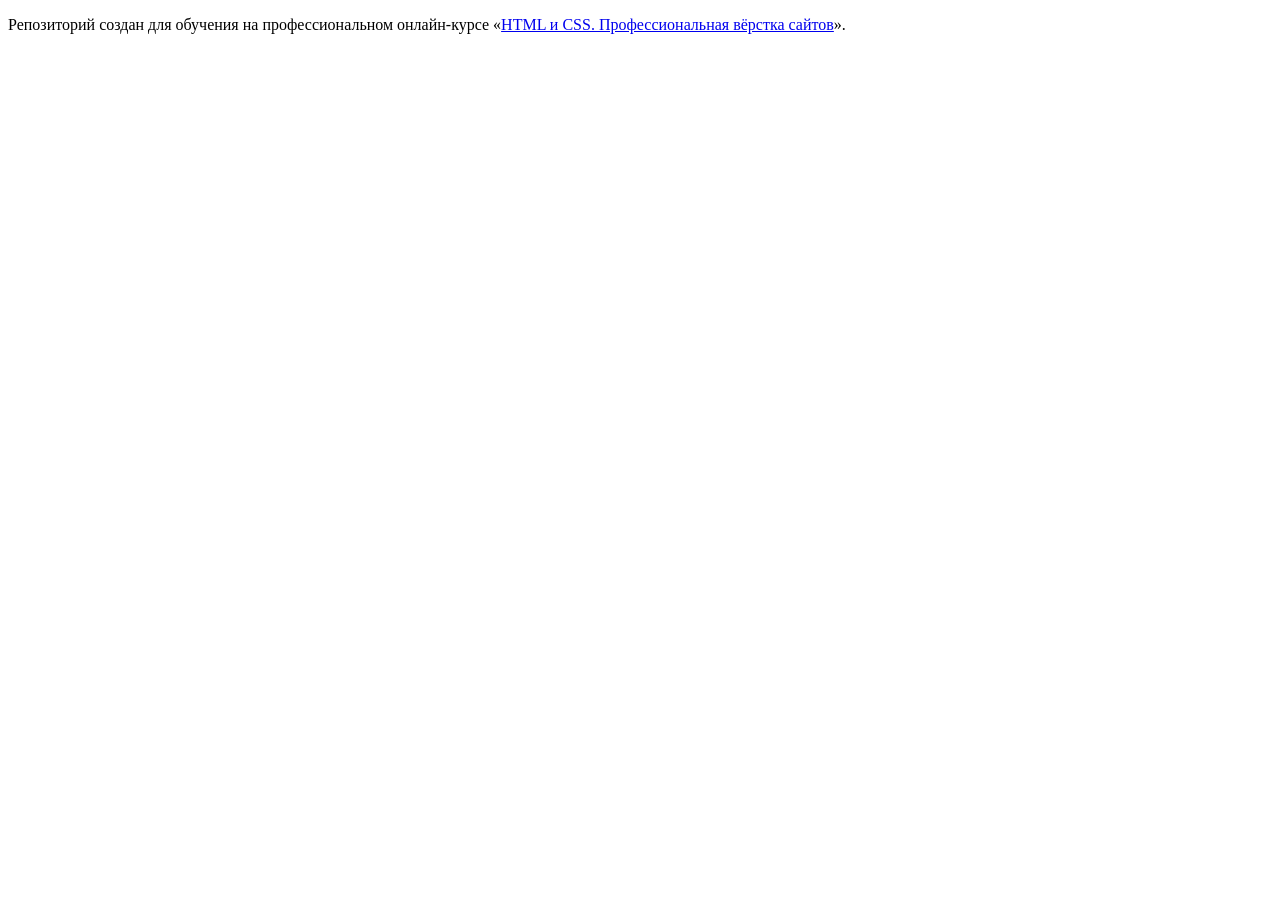
==== index.html @ 31a27332 ":hatching_chick:" ====
<!DOCTYPE html>
<html lang="ru">
  <head>
    <meta charset="utf-8">
    <title>HTML Academy: Седона</title>
  </head>
  <body>

    <p>Репозиторий создан для обучения на профессиональном онлайн‑курсе «<a href="https://htmlacademy.ru/intensive/htmlcss">HTML и CSS. Профессиональная вёрстка сайтов</a>».</p>

  </body>
</html>
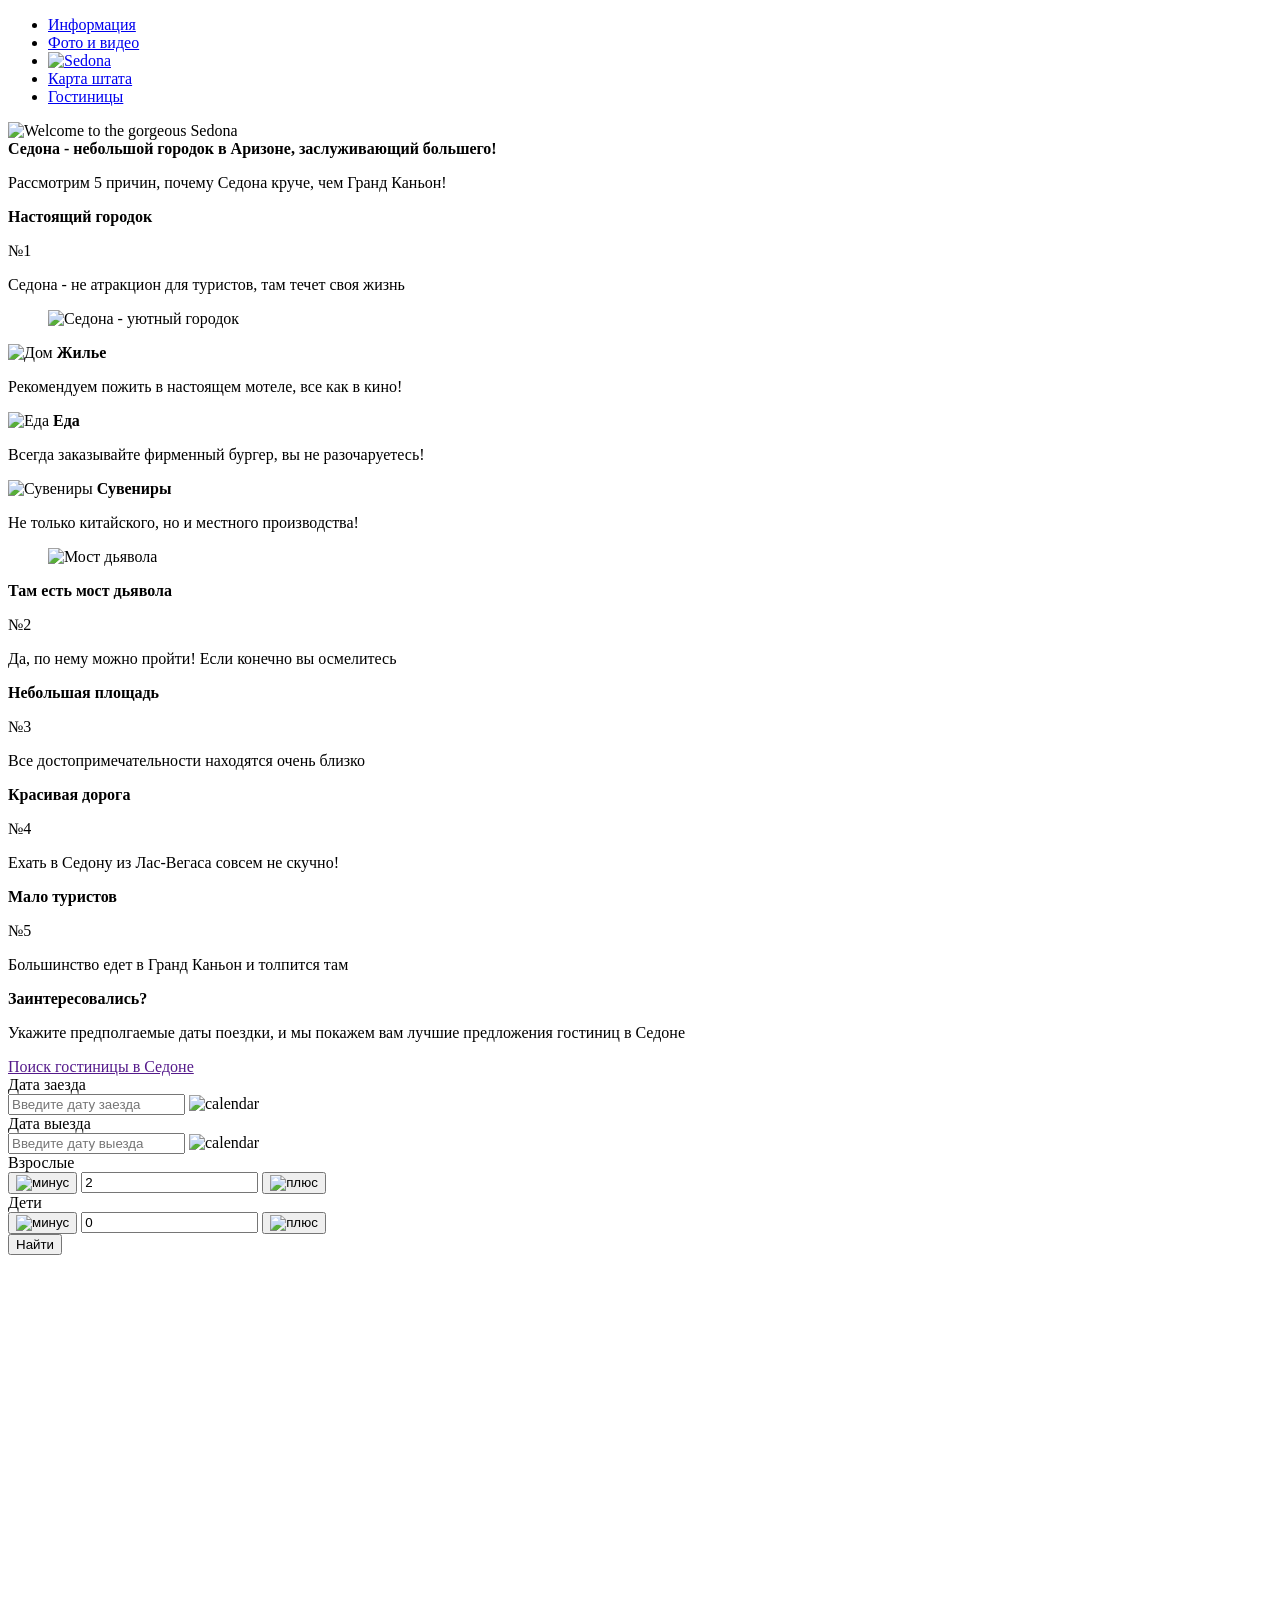
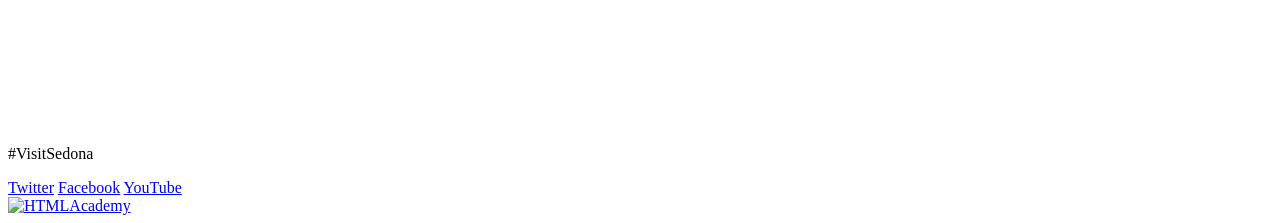
==== commit 8d3eddc2: "Сделал разметку основной страницы" ====
--- a/index.html
+++ b/index.html
@@ -1,12 +1,153 @@
 <!DOCTYPE html>
 <html lang="ru">
-  <head>
-    <meta charset="utf-8">
-    <title>HTML Academy: Седона</title>
-  </head>
-  <body>
-
-    <p>Репозиторий создан для обучения на профессиональном онлайн‑курсе «<a href="https://htmlacademy.ru/intensive/htmlcss">HTML и CSS. Профессиональная вёрстка сайтов</a>».</p>
-
-  </body>
-</html>
+    <head>
+        <meta charset="utf-8">
+        <title>Sedona</title>
+    </head>
+    <body>
+      <div class="container background">
+        <header class="main-header">
+            <nav class="main-navigation">
+                <ul>
+                    <li>
+                        <a href="#">Информация</a>
+                    </li>
+                    <li>
+                        <a href="#">Фото и видео</a>
+                    </li>
+                    <li>
+                        <a href="index.html"><img src="logo.png" width="" height="" alt="Sedona"></a>
+                    </li>
+                    <li>
+                        <a href="#">Карта штата</a>
+                    </li>
+                    <li>
+                        <a href="#">Гостиницы</a>
+                    </li>
+                </ul>
+            </nav>
+        </header>
+        <main class="content-main">
+          <div class="logo">
+              <img src="img/logo.png" width="" height="" alt="Welcome to the gorgeous Sedona">
+          </div>
+          <section class="intro">
+            <b class="intro-text">Седона - небольшой городок в Аризоне, заслуживающий большего!</b>
+                    <p>Рассмотрим 5 причин, почему Седона круче, чем Гранд Каньон!</p>
+                </section>
+                <div class="index-content">
+                    <section class="index-content-text">
+                        <b class="index-content-title">Настоящий городок</b>
+                        <p>№1</p>
+                        <p>Седона - не атракцион для туристов, там течет своя жизнь</p>
+                    </section>
+                    <figure class="index-content-img">
+                        <img src="img/index-view-sedona.png" width="" height="" alt="Седона - уютный городок">
+                    </figure>
+                </div>
+                <section class="features">
+                    <div class="features-item">
+                        <img src="img/index-icon-house.png" width="" height="" alt="Дом">
+                        <b class="features-name">Жилье</b>
+                        <p>Рекомендуем пожить в настоящем мотеле, все как в кино!</p>
+                    </div>
+                    <div class="features-item">
+                        <img src="img/index-icon-food.png" width="" height="" alt="Еда">
+                        <b class="features-name">Еда</b>
+                        <p>Всегда заказывайте фирменный бургер, вы не разочаруетесь!</p>
+                    </div>
+                    <div class="features-item">
+                        <img src="img/index-icon-souvenirs.png" width="" height="" alt="Сувениры">
+                        <b class="features-name">Сувениры</b>
+                        <p>Не только китайского, но и местного производства!</p>
+                    </div>
+                </section>
+                <div class="index-content">
+                    <figure class="index-content-img">
+                        <img src="img/index-bridge-sedona.png" width="" height="" alt="Мост дьявола">
+                    </figure>
+                    <section class="index-content-text">
+                        <b class="index-content-title">Там есть мост дьявола</b>
+                        <p>№2</p>
+                        <p>Да, по нему можно пройти! Если конечно вы осмелитесь</p>
+                    </section>
+                </div>
+                <section class="features">
+                    <div class="features-item">
+                        <b class="features-name">Небольшая площадь</b>
+                        <p>№3</p>
+                        <p>Все достопримечательности находятся очень близко</p>
+                    </div>
+                    <div class="features-item">
+                        <b class="features-name">Красивая дорога</b>
+                        <p>№4</p>
+                        <p>Ехать в Седону из Лас-Вегаса совсем не скучно!</p>
+                    </div>
+                    <div class="features-item">
+                        <b class="features-name">Мало туристов</b>
+                        <p>№5</p>
+                        <p>Большинство едет в Гранд Каньон и толпится там</p>
+                    </div>
+                </section>
+                <section class="intro">
+                  <b class="intro-text">Заинтересовались?</b>
+                    <p>Укажите предполгаемые даты поездки, и мы покажем вам лучшие предложения гостиниц в Седоне</p>
+                </section>
+                <div class="search">
+                  <a href="" class="search-hotels">Поиск гостиницы в Седоне</a>
+                  <div class="search-filters">
+                      <form name="calendar" action="#" method="get">
+                          <div class="field-data">
+                            <label for="arrival-data">Дата заезда</label>
+                            <div class="value-data">
+                              <input type="data" name="calendar" id="arrival-data" placeholder="Введите дату заезда">
+                                    <img src="img/calendar-icon.png" width="" height="" alt="calendar">
+                                </div>
+                            </div>
+                            <div class="field-data">
+                                <label for="departure-data">Дата выезда</label>
+                                <div class="value-data">
+                                  <input type="data" name="calendar" id="departure-data" placeholder="Введите дату выезда">
+                                    <img src="calendar-icon.png" width="" height="" alt="calendar">
+                                </div>
+                            </div>
+                            <div class="field-people">
+                                <label for="adults">Взрослые</label>
+                                <div class="value-people">
+                                    <button class="btn-minus" type="button"><img src="icons/minus.png" width="" height="" alt="минус"></button>
+                                    <input type="number" name="adults-guests" id="adults" value="2">
+                                    <button class="btn-plus" type="button"><img src="icons/plus.png" width="" height="" alt="плюс"></button>
+                                </div>
+                            </div>
+                            <div class="field-people">
+                                <label for="children">Дети</label>
+                                <div class="value-people">
+                                    <button class="btn-minus" type="button"><img src="icons/minus.png" width="" height="" alt="минус"></button>
+                                    <input type="number" name="children-guests" id="children" value="0">
+                                    <button class="btn-plus" type="button"><img src="icons/plus.png" width="" height="" alt="плюс"></button>
+                                </div>
+                            </div>
+                            <button class="btn" type="submit">Найти</button>
+                          </form>
+                      </div>
+                  </div>
+                  <div class="map">
+                    <iframe src="https://www.google.com/maps/embed?pb=!1m18!1m12!1m3!1d37041.24439886226!2d-111.81619621263492!3d34.85586581828599!2m3!1f0!2f0!3f0!3m2!1i1024!2i768!4f13.1!3m3!1m2!1s0x872da132f942b00d%3A0x5548c523fa6c8efd!2z0KHQtdC00L7QvdCwLCDQkNGA0LjQt9C-0L3QsCA4NjMzNiwg0KHQqNCQ!5e0!3m2!1sru!2sru!4v1460890331853" width="100%" height="470px" frameborder="0" style="border:0" allowfullscreen></iframe>
+                  </div>
+                </main>
+                <footer class="main-footer">
+                    <section class="footer-hashtag">
+                        <p>#VisitSedona</p>
+                    </section>
+                    <section class="footer-social">
+                        <a class="social-btn social-btn-Twi" href="#">Twitter</a>
+                        <a class="social-btn social-btn-fb" href="#">Facebook</a>
+                        <a class="social-btn social-btn-youtube" href="#">YouTube</a>
+                    </section>
+                    <section class="footer-copyright">
+                        <a href="https://htmlacademy.ru"><img src="HTMLAcademy.png" width="" height="" alt="HTMLAcademy"></a>
+                    </section>
+                </footer>
+            </div>
+        </body>
+    </html>
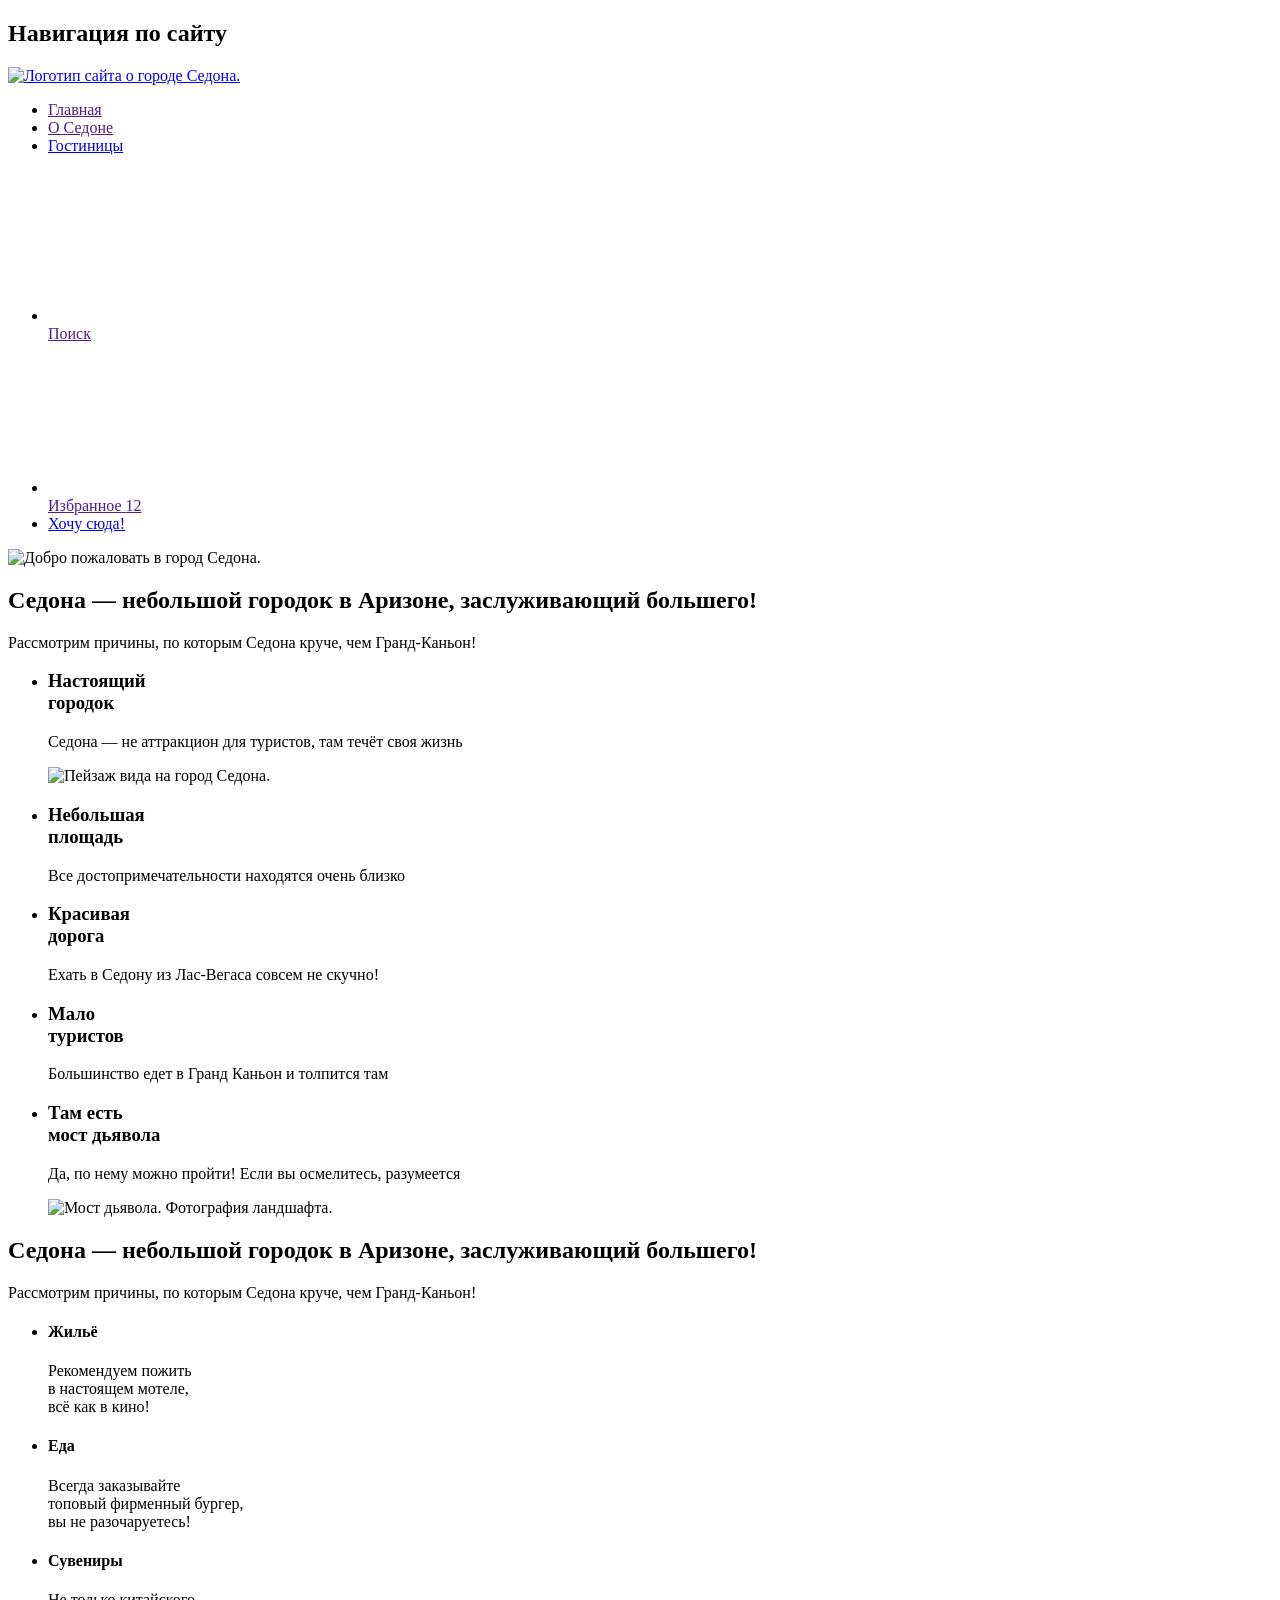
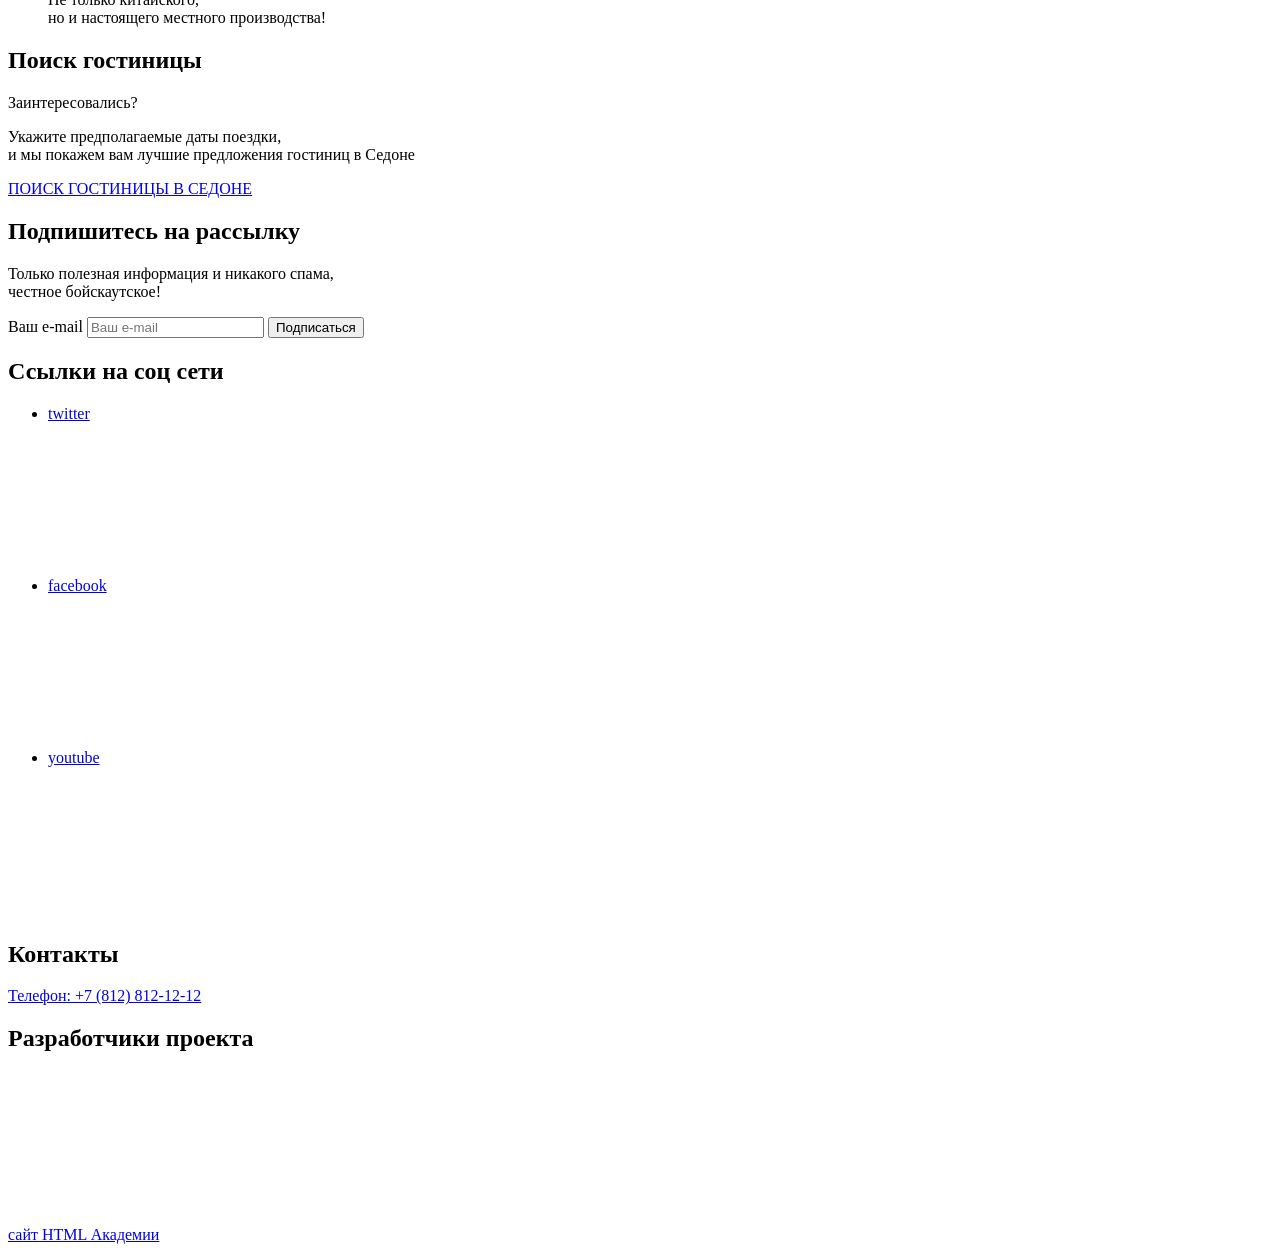
==== commit e77d3ecd: "Сделал разметку основной страницы *" ====
--- a/index.html
+++ b/index.html
@@ -1,153 +1,194 @@
 <!DOCTYPE html>
-<html lang="ru">
-    <head>
-        <meta charset="utf-8">
-        <title>Sedona</title>
-    </head>
-    <body>
-      <div class="container background">
-        <header class="main-header">
-            <nav class="main-navigation">
-                <ul>
-                    <li>
-                        <a href="#">Информация</a>
-                    </li>
-                    <li>
-                        <a href="#">Фото и видео</a>
-                    </li>
-                    <li>
-                        <a href="index.html"><img src="logo.png" width="" height="" alt="Sedona"></a>
-                    </li>
-                    <li>
-                        <a href="#">Карта штата</a>
-                    </li>
-                    <li>
-                        <a href="#">Гостиницы</a>
-                    </li>
-                </ul>
-            </nav>
-        </header>
-        <main class="content-main">
-          <div class="logo">
-              <img src="img/logo.png" width="" height="" alt="Welcome to the gorgeous Sedona">
+<html class="page" lang="ru">
+
+  <head>
+    <meta charset="UTF-8">
+    <meta http-equiv="X-UA-Compatible" content="IE=edge">
+    <meta name="viewport" content="width=device-width, initial-scale=1.0">
+    <title>Седона</title>
+    <link rel="stylesheet" href="./css/style.css">
+  </head>
+
+  <body>
+    <div class="page-container">
+      <header class="site-header">
+        <nav class="navigation">
+          <h2 class="visually-hidden">Навигация по сайту</h2>
+          <a class="logo-link" href="/">
+            <img class="logo-img" src="" width="" height="" alt="Логотип сайта о городе Седона.">
+          </a>
+          <ul class="navigation-menu">
+            <li class="navigation-menu-item">
+              <a class="navigation-menu-link navigation-link-active" href="">Главная</a>
+            </li>
+            <li class="navigation-menu-item">
+              <a class="navigation-menu-link" href="">О Седоне</a>
+            </li>
+            <li class="navigation-menu-item">
+              <a class="navigation-menu-link" href="catalog.html">Гостиницы</a>
+            </li>
+          </ul>
+          <ul class="navigation-menu user-menu">
+            <li class="navigation-menu-item">
+              <a class="navigation-menu-link navigation-menu-icons" href="">
+                <svg class="icon-search" width="" height="">
+                </svg>
+                <span class="visually-hidden">Поиск</span>
+              </a>
+            </li>
+            <li class="navigation-menu-item">
+              <a class="navigation-menu-link navigation-menu-icons" href="">
+                <svg class="icon-favorite" width="" height="">
+                </svg>
+                <span class="visually-hidden">Избранное</span>
+                <span class="favorite-counter">12</span>
+              </a>
+            </li>
+            <li class="navigation-menu-item">
+              <a class="navigation-menu-link button" href="catalog.html">Хочу сюда!</a>
+            </li>
+          </ul>
+        </nav>
+      </header>
+      <main class="home-page">
+        <section class="advantages">
+          <div class="intro">
+            <img class="intro-image" src="" width="" height="" alt="Добро пожаловать в город Седона.">
           </div>
-          <section class="intro">
-            <b class="intro-text">Седона - небольшой городок в Аризоне, заслуживающий большего!</b>
-                    <p>Рассмотрим 5 причин, почему Седона круче, чем Гранд Каньон!</p>
-                </section>
-                <div class="index-content">
-                    <section class="index-content-text">
-                        <b class="index-content-title">Настоящий городок</b>
-                        <p>№1</p>
-                        <p>Седона - не атракцион для туристов, там течет своя жизнь</p>
-                    </section>
-                    <figure class="index-content-img">
-                        <img src="img/index-view-sedona.png" width="" height="" alt="Седона - уютный городок">
-                    </figure>
-                </div>
-                <section class="features">
-                    <div class="features-item">
-                        <img src="img/index-icon-house.png" width="" height="" alt="Дом">
-                        <b class="features-name">Жилье</b>
-                        <p>Рекомендуем пожить в настоящем мотеле, все как в кино!</p>
-                    </div>
-                    <div class="features-item">
-                        <img src="img/index-icon-food.png" width="" height="" alt="Еда">
-                        <b class="features-name">Еда</b>
-                        <p>Всегда заказывайте фирменный бургер, вы не разочаруетесь!</p>
-                    </div>
-                    <div class="features-item">
-                        <img src="img/index-icon-souvenirs.png" width="" height="" alt="Сувениры">
-                        <b class="features-name">Сувениры</b>
-                        <p>Не только китайского, но и местного производства!</p>
-                    </div>
-                </section>
-                <div class="index-content">
-                    <figure class="index-content-img">
-                        <img src="img/index-bridge-sedona.png" width="" height="" alt="Мост дьявола">
-                    </figure>
-                    <section class="index-content-text">
-                        <b class="index-content-title">Там есть мост дьявола</b>
-                        <p>№2</p>
-                        <p>Да, по нему можно пройти! Если конечно вы осмелитесь</p>
-                    </section>
-                </div>
-                <section class="features">
-                    <div class="features-item">
-                        <b class="features-name">Небольшая площадь</b>
-                        <p>№3</p>
-                        <p>Все достопримечательности находятся очень близко</p>
-                    </div>
-                    <div class="features-item">
-                        <b class="features-name">Красивая дорога</b>
-                        <p>№4</p>
-                        <p>Ехать в Седону из Лас-Вегаса совсем не скучно!</p>
-                    </div>
-                    <div class="features-item">
-                        <b class="features-name">Мало туристов</b>
-                        <p>№5</p>
-                        <p>Большинство едет в Гранд Каньон и толпится там</p>
-                    </div>
-                </section>
-                <section class="intro">
-                  <b class="intro-text">Заинтересовались?</b>
-                    <p>Укажите предполгаемые даты поездки, и мы покажем вам лучшие предложения гостиниц в Седоне</p>
-                </section>
-                <div class="search">
-                  <a href="" class="search-hotels">Поиск гостиницы в Седоне</a>
-                  <div class="search-filters">
-                      <form name="calendar" action="#" method="get">
-                          <div class="field-data">
-                            <label for="arrival-data">Дата заезда</label>
-                            <div class="value-data">
-                              <input type="data" name="calendar" id="arrival-data" placeholder="Введите дату заезда">
-                                    <img src="img/calendar-icon.png" width="" height="" alt="calendar">
-                                </div>
-                            </div>
-                            <div class="field-data">
-                                <label for="departure-data">Дата выезда</label>
-                                <div class="value-data">
-                                  <input type="data" name="calendar" id="departure-data" placeholder="Введите дату выезда">
-                                    <img src="calendar-icon.png" width="" height="" alt="calendar">
-                                </div>
-                            </div>
-                            <div class="field-people">
-                                <label for="adults">Взрослые</label>
-                                <div class="value-people">
-                                    <button class="btn-minus" type="button"><img src="icons/minus.png" width="" height="" alt="минус"></button>
-                                    <input type="number" name="adults-guests" id="adults" value="2">
-                                    <button class="btn-plus" type="button"><img src="icons/plus.png" width="" height="" alt="плюс"></button>
-                                </div>
-                            </div>
-                            <div class="field-people">
-                                <label for="children">Дети</label>
-                                <div class="value-people">
-                                    <button class="btn-minus" type="button"><img src="icons/minus.png" width="" height="" alt="минус"></button>
-                                    <input type="number" name="children-guests" id="children" value="0">
-                                    <button class="btn-plus" type="button"><img src="icons/plus.png" width="" height="" alt="плюс"></button>
-                                </div>
-                            </div>
-                            <button class="btn" type="submit">Найти</button>
-                          </form>
-                      </div>
-                  </div>
-                  <div class="map">
-                    <iframe src="https://www.google.com/maps/embed?pb=!1m18!1m12!1m3!1d37041.24439886226!2d-111.81619621263492!3d34.85586581828599!2m3!1f0!2f0!3f0!3m2!1i1024!2i768!4f13.1!3m3!1m2!1s0x872da132f942b00d%3A0x5548c523fa6c8efd!2z0KHQtdC00L7QvdCwLCDQkNGA0LjQt9C-0L3QsCA4NjMzNiwg0KHQqNCQ!5e0!3m2!1sru!2sru!4v1460890331853" width="100%" height="470px" frameborder="0" style="border:0" allowfullscreen></iframe>
-                  </div>
-                </main>
-                <footer class="main-footer">
-                    <section class="footer-hashtag">
-                        <p>#VisitSedona</p>
-                    </section>
-                    <section class="footer-social">
-                        <a class="social-btn social-btn-Twi" href="#">Twitter</a>
-                        <a class="social-btn social-btn-fb" href="#">Facebook</a>
-                        <a class="social-btn social-btn-youtube" href="#">YouTube</a>
-                    </section>
-                    <section class="footer-copyright">
-                        <a href="https://htmlacademy.ru"><img src="HTMLAcademy.png" width="" height="" alt="HTMLAcademy"></a>
-                    </section>
-                </footer>
-            </div>
-        </body>
-    </html>
+          <div class="intro-text-container">
+            <h1 class="intro-text text-title">
+              Седона — небольшой городок в Аризоне, заслуживающий большего!
+            </h1>
+            <p class="intro-text text-description">
+              Рассмотрим причины, по которым Седона круче, чем Гранд-Каньон!
+            </p>
+          </div>
+          <ul class="advantages-list">
+            <li class="advantages-item advantages-item__large">
+              <div class="description-container">
+                <h3 class="advantages-item-title">Настоящий<br>городок</h3>
+                <p class="advantages-item-description">Седона — не аттракцион для туристов, там
+                  течёт своя жизнь</p>
+              </div>
+              <img class="advantages-item-picture" src="" width="" height="" alt="Пейзаж вида на город Седона.">
+            </li>
+            <li class="advantages-item">
+              <div class="description-container">
+                <h3 class="advantages-item-title">Небольшая<br>площадь</h3>
+                <p class="advantages-item-description">Все достопримечательности находятся очень близко
+                </p>
+              </div>
+            </li>
+            <li class="advantages-item">
+              <h3 class="advantages-item-title">Красивая<br>дорога</h3>
+              <p class="advantages-item-description">Ехать в Седону из Лас-Вегаса совсем не скучно!</p>
+            </li>
+            <li class="advantages-item">
+              <h3 class="advantages-item-title">Мало<br>туристов</h3>
+              <p class="advantages-item-description">Большинство едет в Гранд Каньон и толпится там</p>
+            </li>
+            <li class="advantages-item advantages-item__large">
+              <div class="description-container">
+                <h3 class="advantages-item-title">Там есть<br>мост дьявола</h3>
+                <p class="advantages-item-description">Да, по нему можно пройти! Если вы осмелитесь,
+                  разумеется</p>
+              </div>
+              <img class="advantages-item-picture" src="" width="" height="" alt="Мост дьявола. Фотография ландшафта.">
+            </li>
+          </ul>
+          <div class="intro-text-container">
+            <h1 class="intro-text text-title">
+              Седона — небольшой городок в Аризоне, заслуживающий большего!
+            </h1>
+            <p class="intro-text text-description">
+              Рассмотрим причины, по которым Седона круче, чем Гранд-Каньон!
+            </p>
+          </div>
+          <ul class="advantages-sublist">
+            <li class="advantages-sublist-item">
+              <h4 class="advantages-item-title">Жильё</h4>
+              <p class="advantages-item-description">Рекомендуем пожить<br> в настоящем мотеле,<br> всё
+                как в кино!
+              </p>
+            </li>
+            <li class="advantages-sublist-item">
+              <h4 class="advantages-item-title">Еда</h4>
+              <p class="advantages-item-description">Всегда заказывайте<br> топовый фирменный
+                бургер,<br>вы не разочаруетесь!</p>
+            </li>
+            <li class="advantages-sublist-item">
+              <h4 class="advantages-item-title">Сувениры</h4>
+              <p class="advantages-item-description">Не только китайского,<br> но и настоящего местного
+                производства!
+              </p>
+            </li>
+          </ul>
+        </section>
+        <section class="hotel-search">
+          <h2 class="visually-hidden">Поиск гостиницы</h2>
+          <p class="text-title">Заинтересовались?</p>
+          <p class="text-description">Укажите предполагаемые даты поездки,<br>и мы покажем вам лучшие
+            предложения
+            гостиниц в Седоне</p>
+          <a class="search-button button" href="#"><span> ПОИСК ГОСТИНИЦЫ В СЕДОНЕ</span></a>
+        </section>
+        <section class="subscribe-newsletter">
+          <h2 class="subscribe-newsletter-title text-title">Подпишитесь на рассылку</h2>
+          <p class="subscribe-newsletter-description">Только полезная информация и никакого спама,<br>честное
+            бойскаутское!
+          </p>
+          <form class="subscribe-form" action="https://echo.htmlacademy.ru/" method="post">
+            <label class="field-label" for="email">
+              <span class="visually-hidden">Ваш e-mail</span></label>
+            <input class="field-input" type="email" id="email" name="email" placeholder="Ваш e-mail" required>
+            <button class="button" type="submit">Подписаться</button>
+          </form>
+        </section>
+      </main>
+      <footer class="site-footer">
+        <section class="footer-socials">
+          <h2 class="visually-hidden">Ссылки на соц сети</h2>
+          <ul class="footer-socials-list">
+            <li class="footer-socials-item">
+              <a class="footer-socials-links" href="https://twitter.com/">
+                <span class="visually-hidden">twitter</span>
+                <svg class="icon-twitter" width="" height="">
+                </svg>
+              </a>
+            </li>
+            <li class="footer-socials-item">
+              <a class="footer-socials-links" href="https://www.facebook.com/">
+                <span class="visually-hidden">facebook</span>
+                <svg class="icon-facebook" aria-hidden="true" width="" height="">
+                </svg>
+              </a>
+            </li>
+            <li class="footer-socials-item">
+              <a class="footer-socials-links" href="https://www.youtube.com/">
+                <span class="visually-hidden">youtube</span>
+                <svg class="icon-youtube" width="" height="">
+                </svg>
+              </a>
+            </li>
+          </ul>
+        </section>
+        <section class="footer-contacts">
+          <h2 class="visually-hidden">Контакты</h2>
+          <a class="footer-contact-tel" href="tel:78128121212">
+            <span class="visually-hidden">Телефон:</span>
+            +7 (812) 812-12-12
+          </a>
+        </section>
+        <section class="project-developers">
+          <h2 class="visually-hidden">Разработчики проекта</h2>
+          <a class="developer-link" href="https://htmlacademy.ru/">
+            <svg class="developer-icon" width="" height="">
+            </svg>
+            <span class="visually-hidden">сайт HTML Академии</span>
+          </a>
+        </section>
+      </footer>
+    </div>
+  </body>
+
+</html>
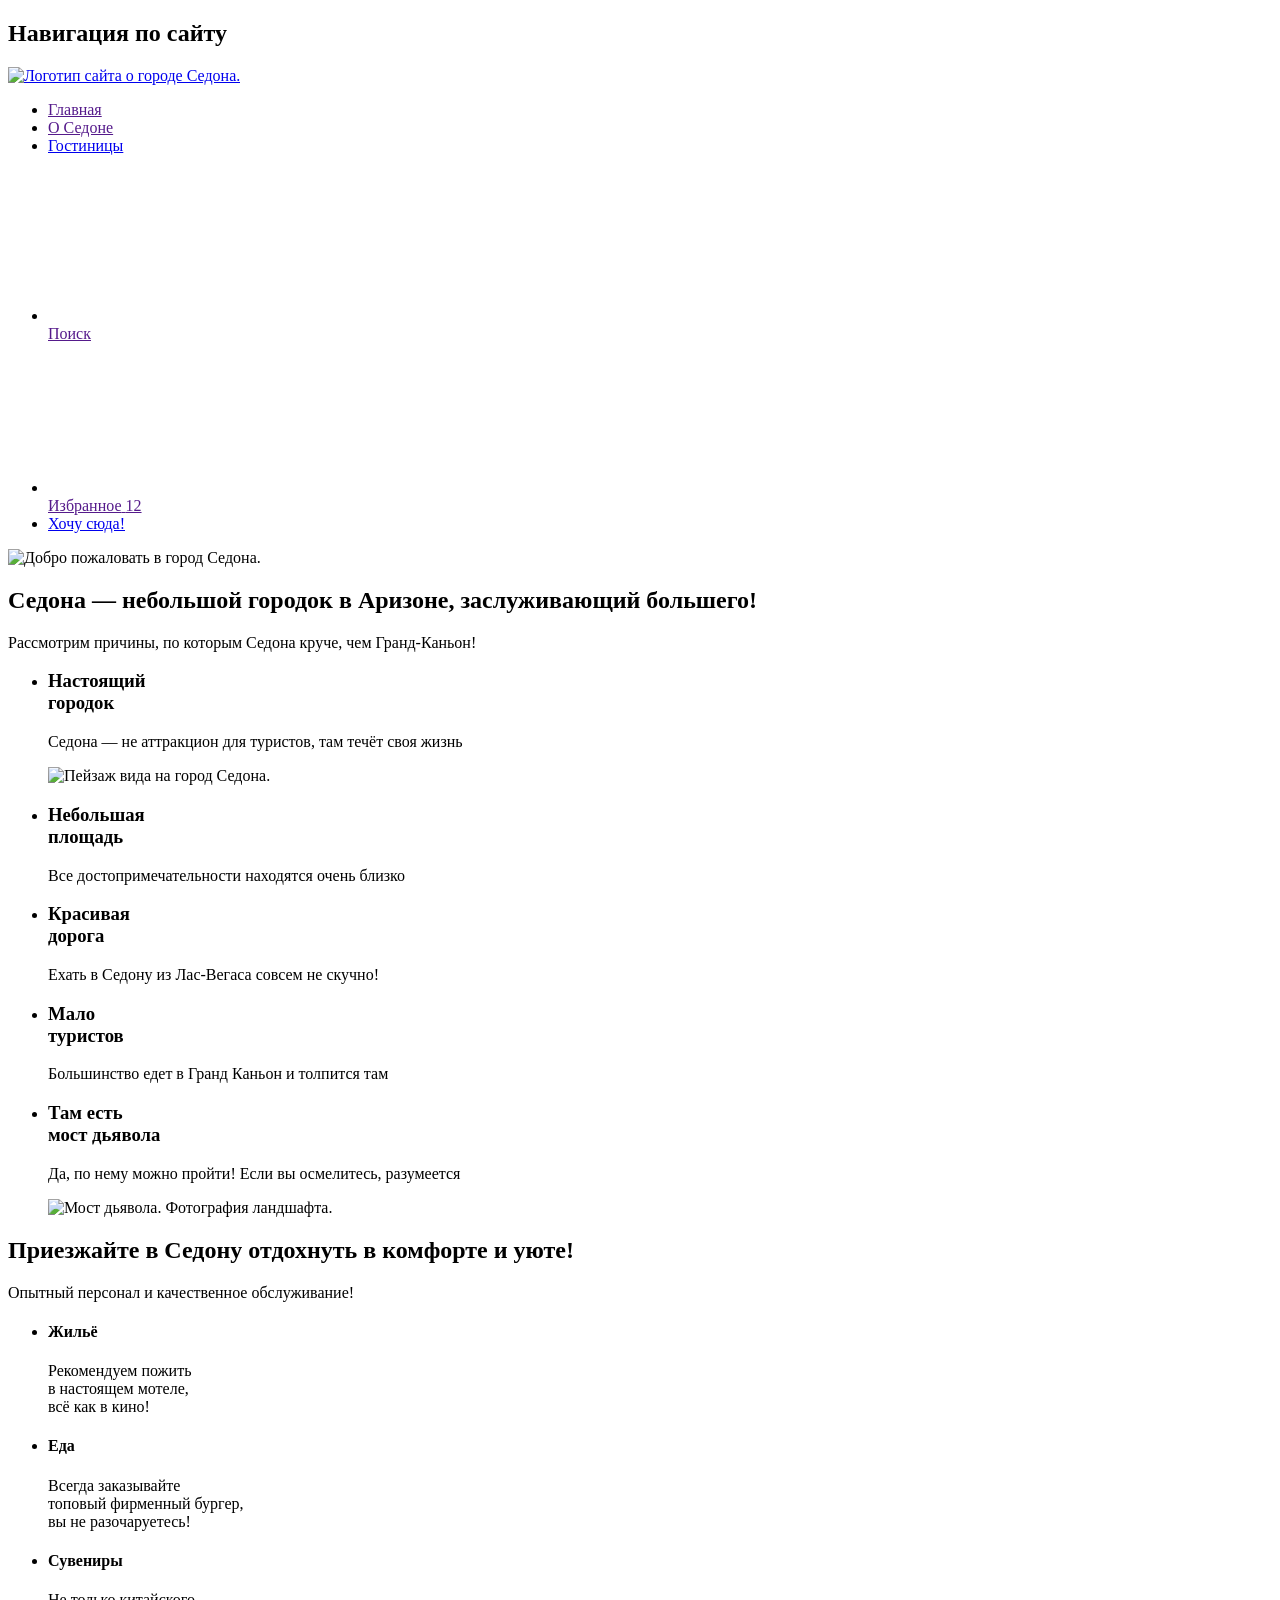
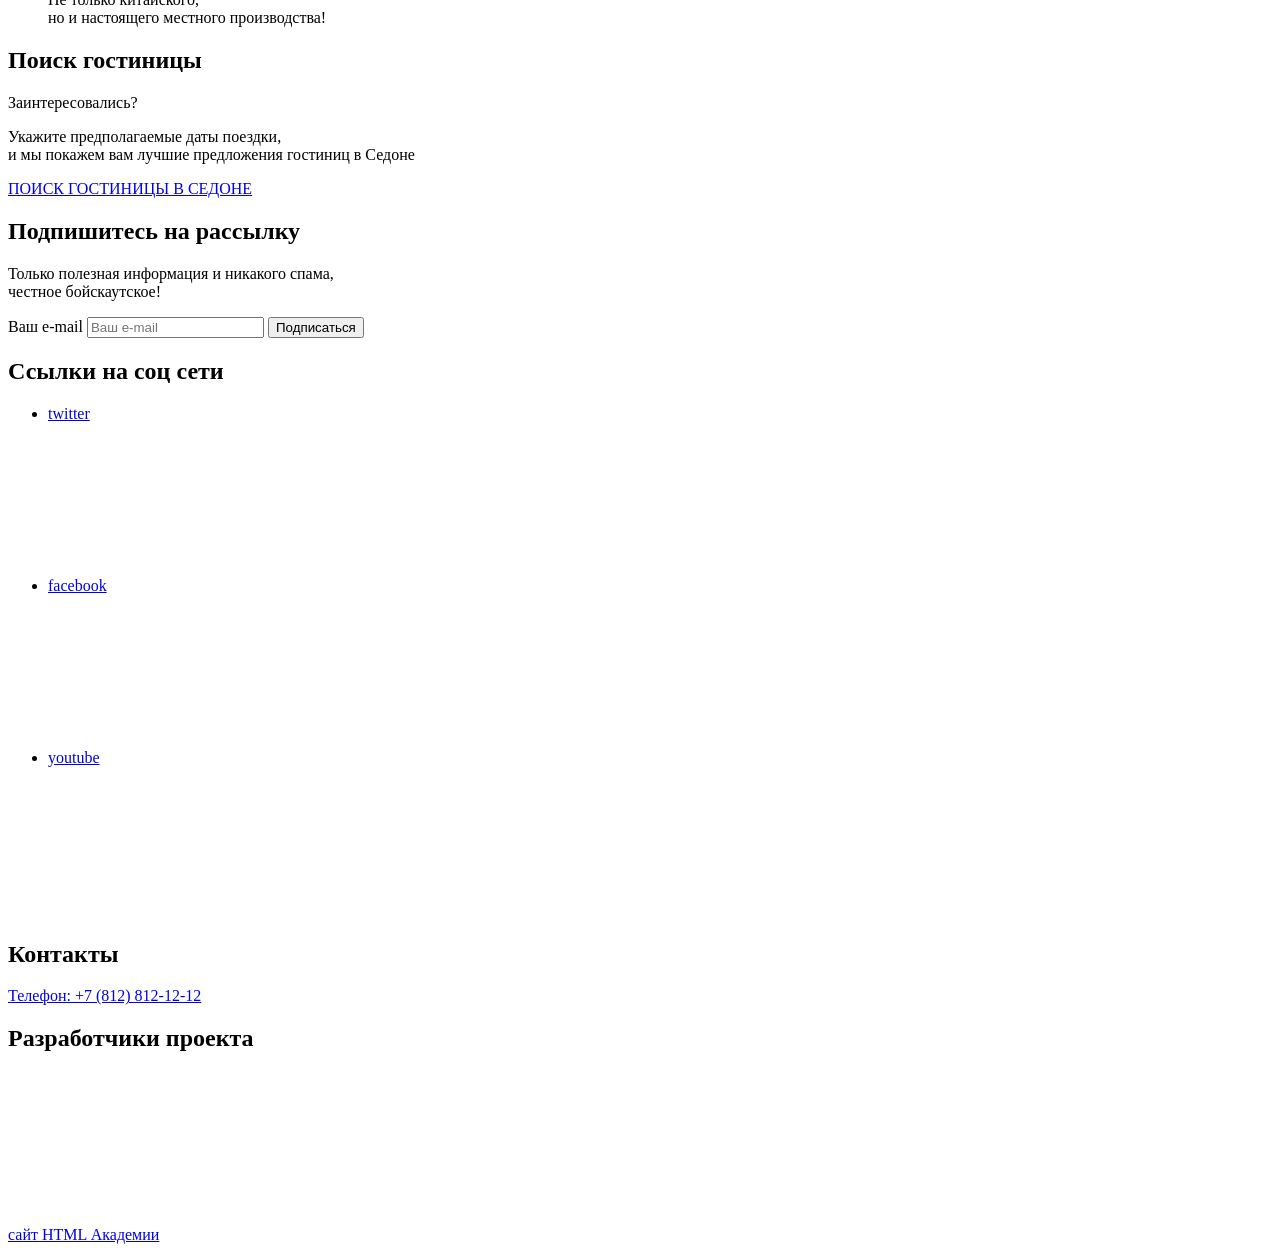
==== commit c6fd7f24: "Сделал разметку основной страницы *" ====
--- a/index.html
+++ b/index.html
@@ -96,12 +96,12 @@
               <img class="advantages-item-picture" src="" width="" height="" alt="Мост дьявола. Фотография ландшафта.">
             </li>
           </ul>
-          <div class="intro-text-container">
-            <h1 class="intro-text text-title">
-              Седона — небольшой городок в Аризоне, заслуживающий большего!
-            </h1>
+          <div class="center-text-container">
+            <h2 class="center-text text-title">
+              Приезжайте в Седону отдохнуть в комфорте и уюте!
+            </h2>
             <p class="intro-text text-description">
-              Рассмотрим причины, по которым Седона круче, чем Гранд-Каньон!
+              Опытный персонал и качественное обслуживание!
             </p>
           </div>
           <ul class="advantages-sublist">
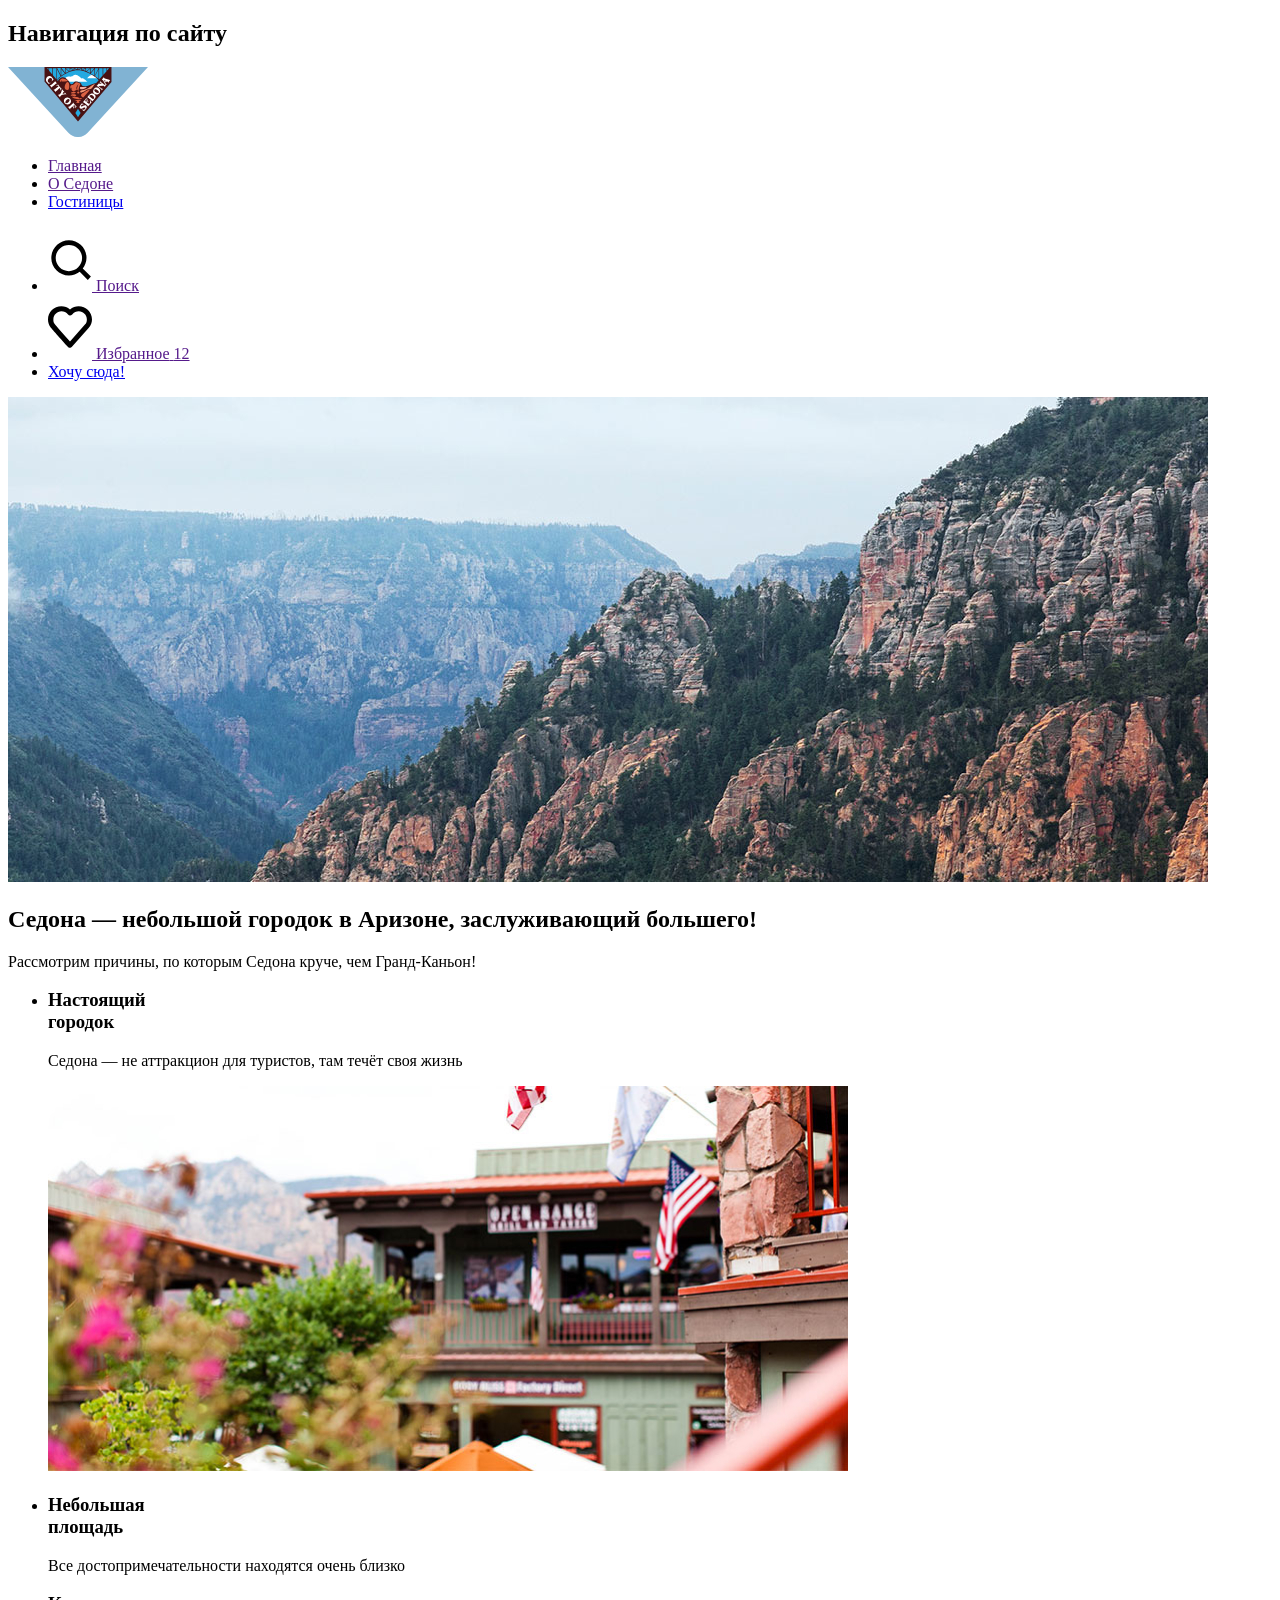
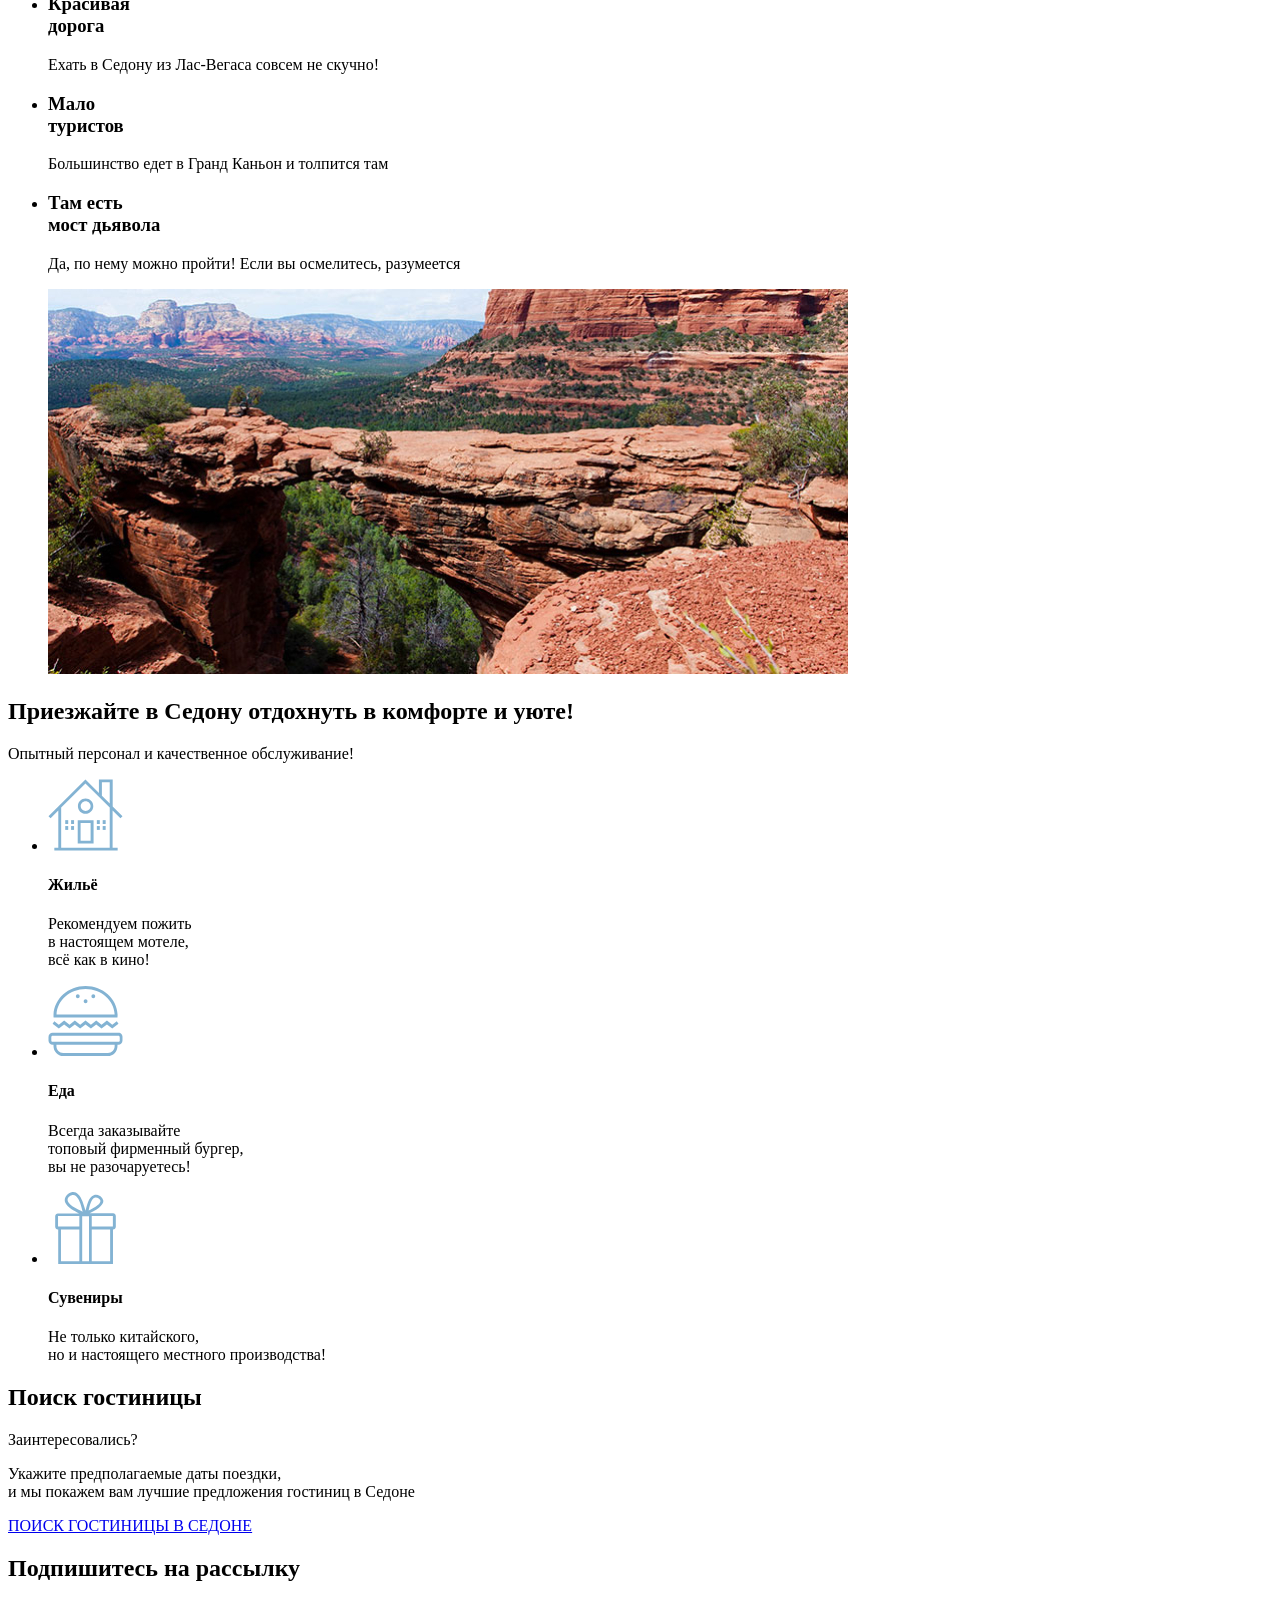
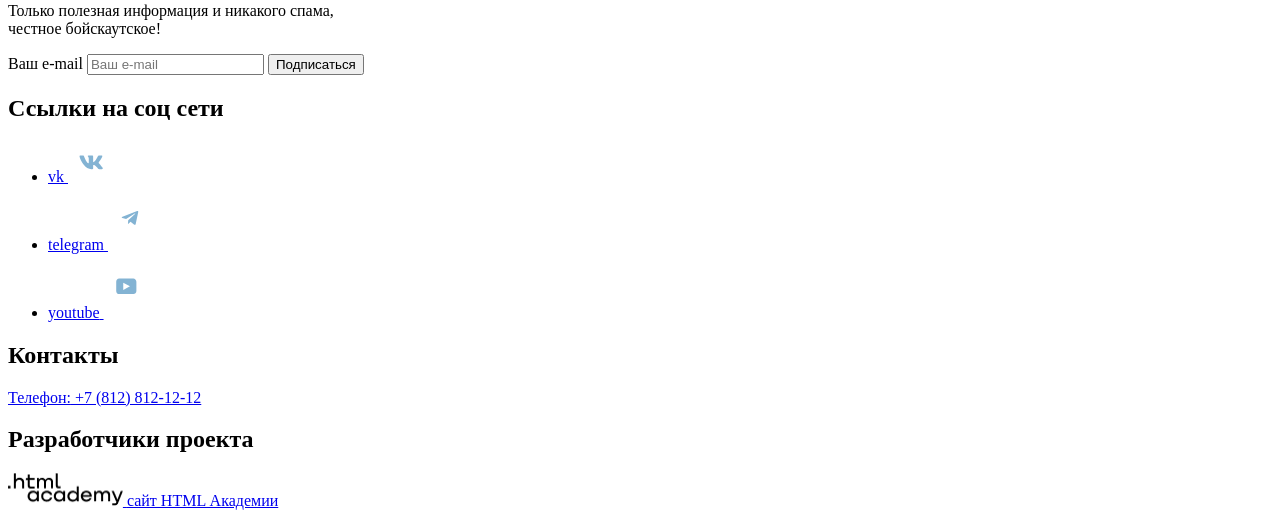
==== commit dd67d96d: "Изменил html документ" ====
--- a/index.html
+++ b/index.html
@@ -15,7 +15,8 @@
         <nav class="navigation">
           <h2 class="visually-hidden">Навигация по сайту</h2>
           <a class="logo-link" href="/">
-            <img class="logo-img" src="" width="" height="" alt="Логотип сайта о городе Седона.">
+            <img class="logo-img" src="images/logo.svg" width="140px" height="70.05px"
+              alt="Логотип сайта о городе Седона.">
           </a>
           <ul class="navigation-menu">
             <li class="navigation-menu-item">
@@ -31,15 +32,13 @@
           <ul class="navigation-menu user-menu">
             <li class="navigation-menu-item">
               <a class="navigation-menu-link navigation-menu-icons" href="">
-                <svg class="icon-search" width="" height="">
-                </svg>
+                <img class="search" src="images/search.svg" width="44px" height="64px" alt="Поиск">
                 <span class="visually-hidden">Поиск</span>
               </a>
             </li>
             <li class="navigation-menu-item">
               <a class="navigation-menu-link navigation-menu-icons" href="">
-                <svg class="icon-favorite" width="" height="">
-                </svg>
+                <img class="Favorite" src="images/favorites.svg" width="44px" height="64px" alt="Избранное">
                 <span class="visually-hidden">Избранное</span>
                 <span class="favorite-counter">12</span>
               </a>
@@ -53,7 +52,8 @@
       <main class="home-page">
         <section class="advantages">
           <div class="intro">
-            <img class="intro-image" src="" width="" height="" alt="Добро пожаловать в город Седона.">
+            <img class="intro-image" src="images/divider-background.jpg" width="1200px" height="485px"
+              alt="Добро пожаловать в город Седона.">
           </div>
           <div class="intro-text-container">
             <h1 class="intro-text text-title">
@@ -70,7 +70,8 @@
                 <p class="advantages-item-description">Седона — не аттракцион для туристов, там
                   течёт своя жизнь</p>
               </div>
-              <img class="advantages-item-picture" src="" width="" height="" alt="Пейзаж вида на город Седона.">
+              <img class="advantages-item-picture" src="images/photo-1.jpg" width="800px" height="385px"
+                alt="Пейзаж вида на город Седона.">
             </li>
             <li class="advantages-item">
               <div class="description-container">
@@ -93,7 +94,8 @@
                 <p class="advantages-item-description">Да, по нему можно пройти! Если вы осмелитесь,
                   разумеется</p>
               </div>
-              <img class="advantages-item-picture" src="" width="" height="" alt="Мост дьявола. Фотография ландшафта.">
+              <img class="advantages-item-picture" src="images/photo-2.jpg" width="800px" height="385px"
+                alt="Мост дьявола. Фотография ландшафта.">
             </li>
           </ul>
           <div class="center-text-container">
@@ -106,17 +108,20 @@
           </div>
           <ul class="advantages-sublist">
             <li class="advantages-sublist-item">
+              <img class="search" src="images/home.svg" width="75px" height="72px" alt="Дом">
               <h4 class="advantages-item-title">Жильё</h4>
               <p class="advantages-item-description">Рекомендуем пожить<br> в настоящем мотеле,<br> всё
                 как в кино!
               </p>
             </li>
             <li class="advantages-sublist-item">
+              <img class="search" src="images/food.svg" width="75px" height="72px" alt="Еда">
               <h4 class="advantages-item-title">Еда</h4>
               <p class="advantages-item-description">Всегда заказывайте<br> топовый фирменный
                 бургер,<br>вы не разочаруетесь!</p>
             </li>
             <li class="advantages-sublist-item">
+              <img class="search" src="images/present.svg" width="75px" height="72px" alt="Сувениры">
               <h4 class="advantages-item-title">Сувениры</h4>
               <p class="advantages-item-description">Не только китайского,<br> но и настоящего местного
                 производства!
@@ -150,24 +155,21 @@
           <h2 class="visually-hidden">Ссылки на соц сети</h2>
           <ul class="footer-socials-list">
             <li class="footer-socials-item">
-              <a class="footer-socials-links" href="https://twitter.com/">
-                <span class="visually-hidden">twitter</span>
-                <svg class="icon-twitter" width="" height="">
-                </svg>
+              <a class="footer-socials-links" href="https://vk.com/">
+                <span class="visually-hidden">vk</span>
+                <img class="search" src="images/social-vk.svg" width="47.33px" height="40px" alt="Вконтакте">
               </a>
             </li>
             <li class="footer-socials-item">
-              <a class="footer-socials-links" href="https://www.facebook.com/">
-                <span class="visually-hidden">facebook</span>
-                <svg class="icon-facebook" aria-hidden="true" width="" height="">
-                </svg>
+              <a class="footer-socials-links" href="https://www.telegram.com/">
+                <span class="visually-hidden">telegram</span>
+                <img class="search" src="images/social-telegram.svg" width="44px" height="64px" alt="Телеграм">
               </a>
             </li>
             <li class="footer-socials-item">
               <a class="footer-socials-links" href="https://www.youtube.com/">
                 <span class="visually-hidden">youtube</span>
-                <svg class="icon-youtube" width="" height="">
-                </svg>
+                <img class="search" src="images/social-youtube.svg" width="44px" height="64px" alt="Ютуб">
               </a>
             </li>
           </ul>
@@ -182,8 +184,7 @@
         <section class="project-developers">
           <h2 class="visually-hidden">Разработчики проекта</h2>
           <a class="developer-link" href="https://htmlacademy.ru/">
-            <svg class="developer-icon" width="" height="">
-            </svg>
+            <img class="search" src="images/HTML Academy.png" width="114.9px" height="32.9px" alt="Разработчики">
             <span class="visually-hidden">сайт HTML Академии</span>
           </a>
         </section>
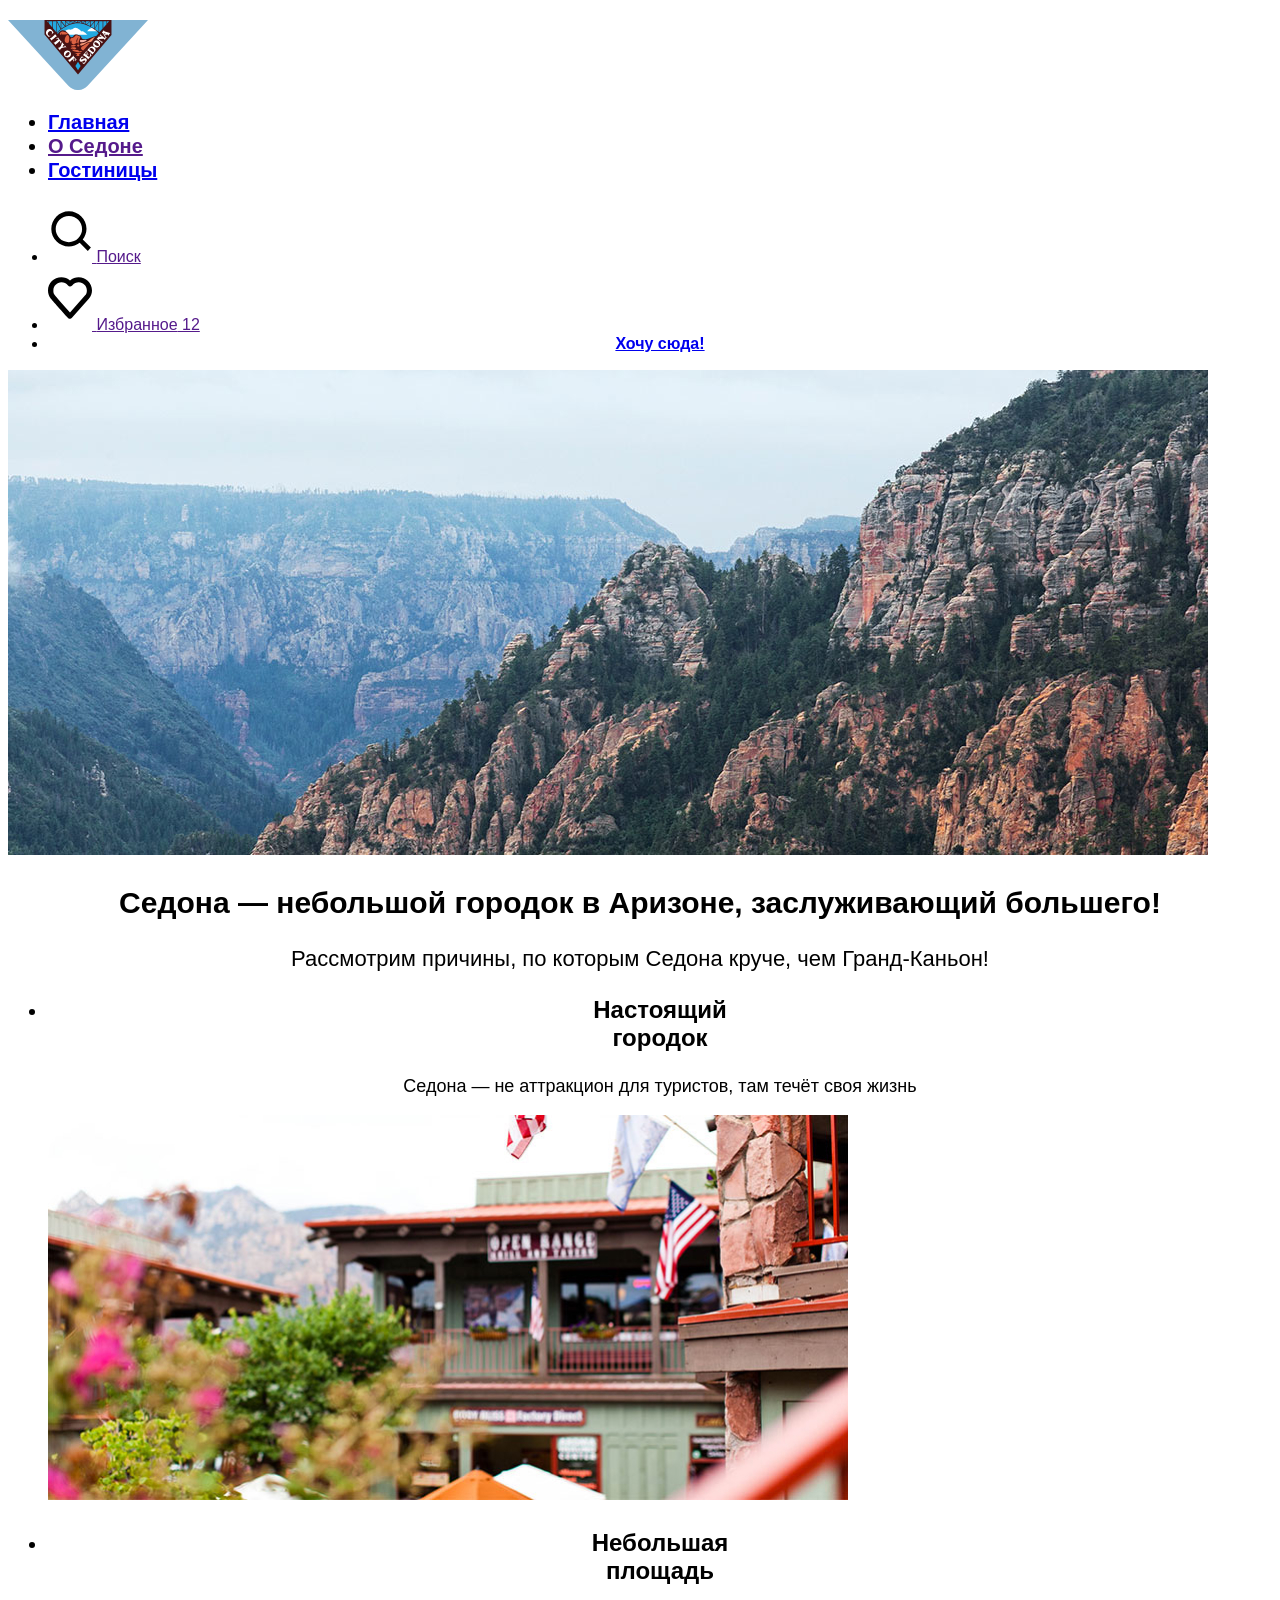
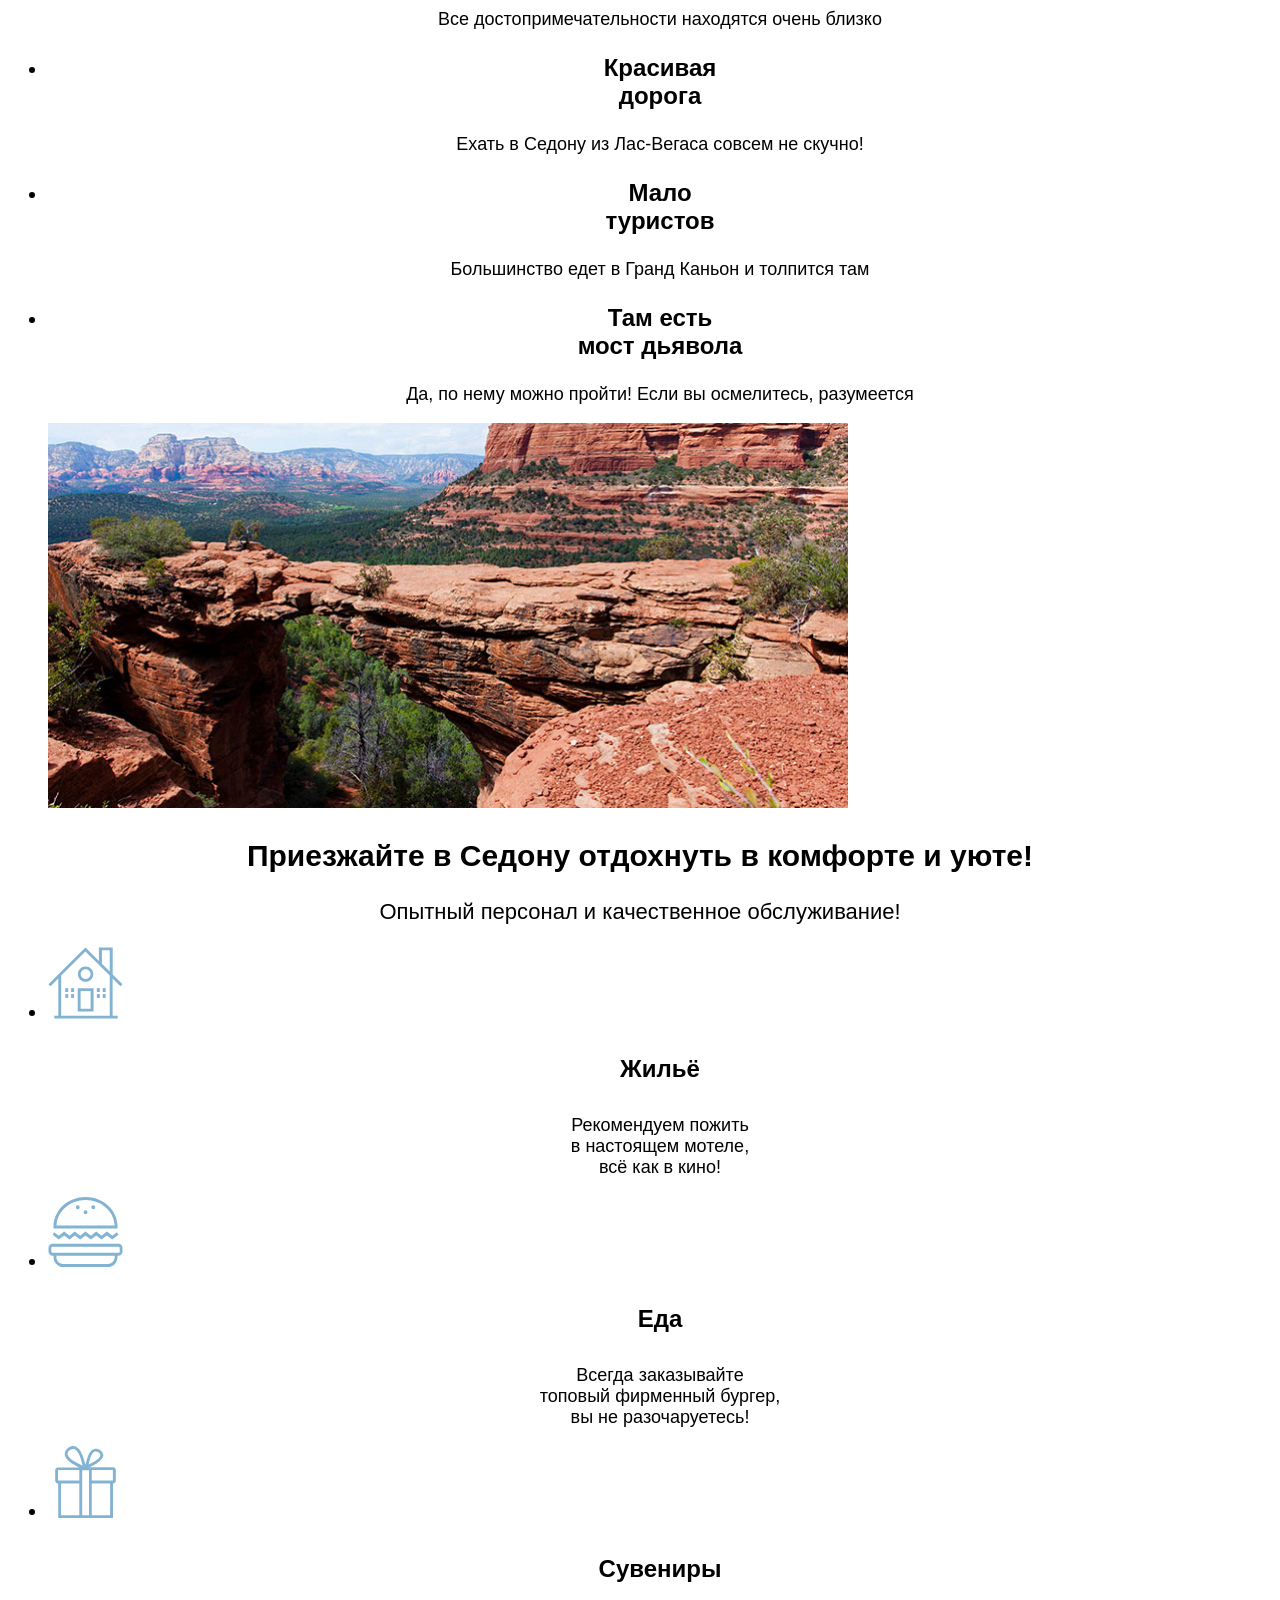
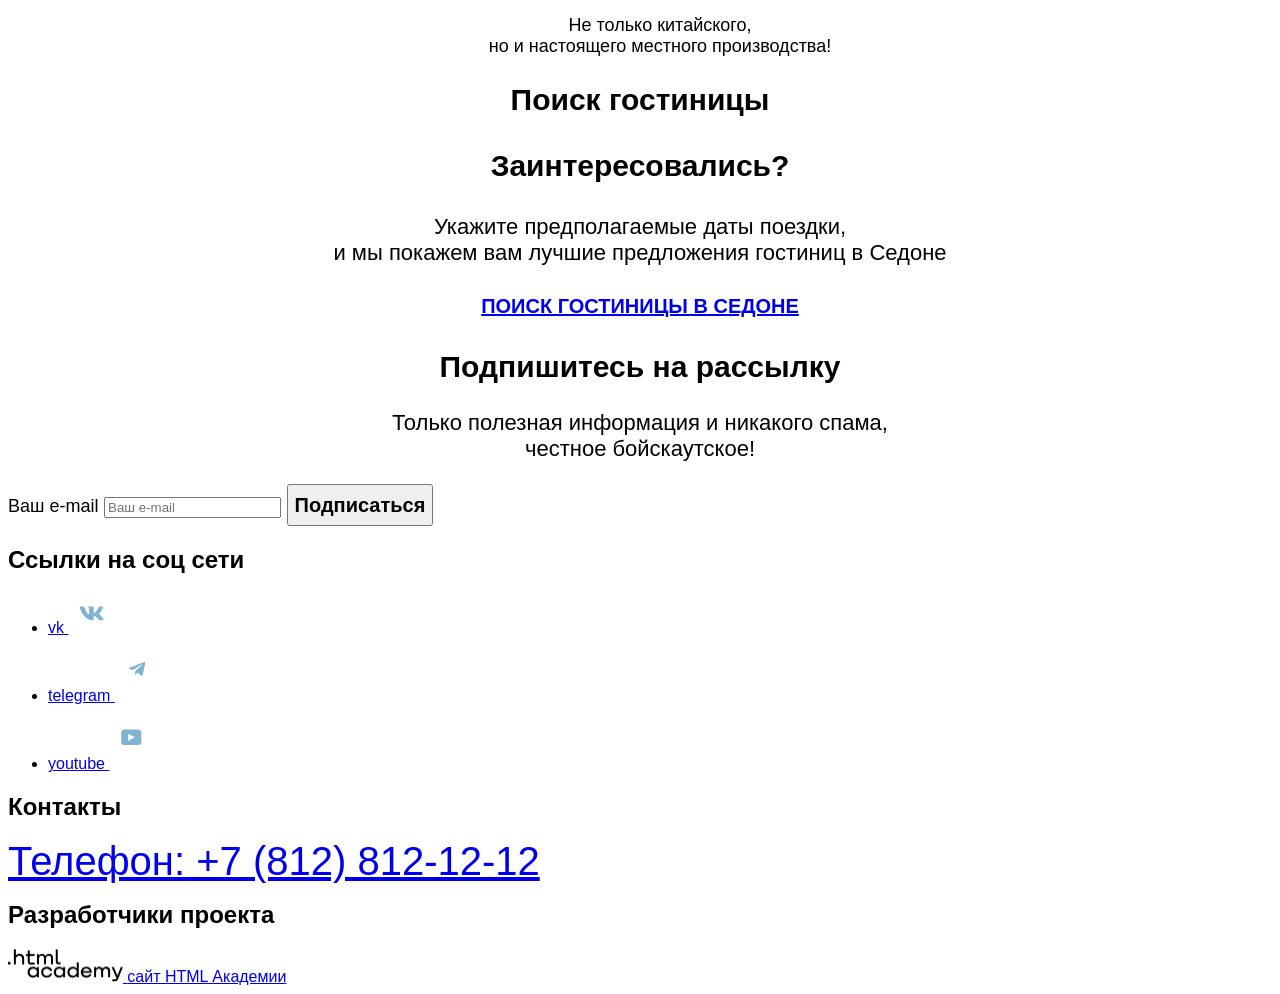
==== commit 88b0827e: "Merge 6b7e21eef1898f6eb7b1c1cf8b937f03f06e40a3 into db303159ca3c6e5820428de5757311f256a1fb09" ====
--- a/index.html
+++ b/index.html
@@ -6,26 +6,26 @@
     <meta http-equiv="X-UA-Compatible" content="IE=edge">
     <meta name="viewport" content="width=device-width, initial-scale=1.0">
     <title>Седона</title>
-    <link rel="stylesheet" href="./css/style.css">
+    <link rel="stylesheet" href="/styles/styles.css">
   </head>
 
   <body>
     <div class="page-container">
       <header class="site-header">
         <nav class="navigation">
-          <h2 class="visually-hidden">Навигация по сайту</h2>
+          <h2 class="visually-hidden"></h2>
           <a class="logo-link" href="/">
             <img class="logo-img" src="images/logo.svg" width="140px" height="70.05px"
               alt="Логотип сайта о городе Седона.">
           </a>
           <ul class="navigation-menu">
-            <li class="navigation-menu-item">
-              <a class="navigation-menu-link navigation-link-active" href="">Главная</a>
+            <li class="navigation-menu-item home-page">
+              <a class="navigation-menu-link navigation-link-active" href="/">Главная</a>
             </li>
-            <li class="navigation-menu-item">
+            <li class="navigation-menu-item home-page">
               <a class="navigation-menu-link" href="">О Седоне</a>
             </li>
-            <li class="navigation-menu-item">
+            <li class="navigation-menu-item home-page">
               <a class="navigation-menu-link" href="catalog.html">Гостиницы</a>
             </li>
           </ul>
@@ -43,7 +43,7 @@
                 <span class="favorite-counter">12</span>
               </a>
             </li>
-            <li class="navigation-menu-item">
+            <li class="navigation-menu-item button1">
               <a class="navigation-menu-link button" href="catalog.html">Хочу сюда!</a>
             </li>
           </ul>
@@ -144,9 +144,9 @@
           </p>
           <form class="subscribe-form" action="https://echo.htmlacademy.ru/" method="post">
             <label class="field-label" for="email">
-              <span class="visually-hidden">Ваш e-mail</span></label>
+              <span class="visually-hidden field-label-in">Ваш e-mail</span></label>
             <input class="field-input" type="email" id="email" name="email" placeholder="Ваш e-mail" required>
-            <button class="button" type="submit">Подписаться</button>
+            <button class="button button-in" type="submit">Подписаться</button>
           </form>
         </section>
       </main>
--- a/styles/styles.css
+++ b/styles/styles.css
@@ -0,0 +1,94 @@
+@font-face {
+  font-family: 'PT Sans';
+  src: url('fonts/ptsans-400.woff2') format('woff2');
+  font-weight: 400;
+  font-style: normal;
+}
+
+@font-face {
+  font-family: 'PT Sans';
+  src: url('fonts/ptsans-700.woff2') format('woff2');
+  font-weight: 700;
+  font-style: normal;
+}
+
+body {
+  font-family: 'PT Sans', sans-serif;
+}
+
+.advantages-item-title {
+  font-weight: 700;
+  font-size: 24px;
+  line-height: 28px;
+  text-align: center;
+}
+
+.advantages-item-description {
+  font-size: 18px;
+  font-weight: 400;
+  line-height: 21px;
+  text-align: center;
+}
+
+.home-page {
+  font-size: 20px;
+  font-weight: 700;
+  line-height: 24px;
+  text-align: left;
+}
+
+.button1 {
+  font-size: 16px;
+  font-weight: 700;
+  line-height: 20px;
+  text-align: center;
+}
+
+.text-title {
+  font-size: 30px;
+  font-weight: 700;
+  line-height: 36px;
+  text-align: center;
+}
+
+.text-description {
+  font-size: 22px;
+  font-weight: 400;
+  line-height: 26px;
+  text-align: center;
+}
+
+.hotel-search {
+  font-size: 20px;
+  font-weight: 700;
+  line-height: 36px;
+  text-align: center;
+}
+
+.subscribe-newsletter-description {
+  font-size: 22px;
+  font-weight: 400;
+  line-height: 26px;
+  text-align: center;
+}
+
+.field-label-in {
+  font-size: 18px;
+  font-weight: 400;
+  line-height: 24px;
+  text-align: left;
+}
+
+.button-in {
+  font-size: 20px;
+  font-weight: 700;
+  line-height: 36px;
+  text-align: center;
+}
+
+.footer-contact-tel {
+  font-size: 40px;
+  font-weight: 400;
+  line-height: 40px;
+  text-align: center;
+}
